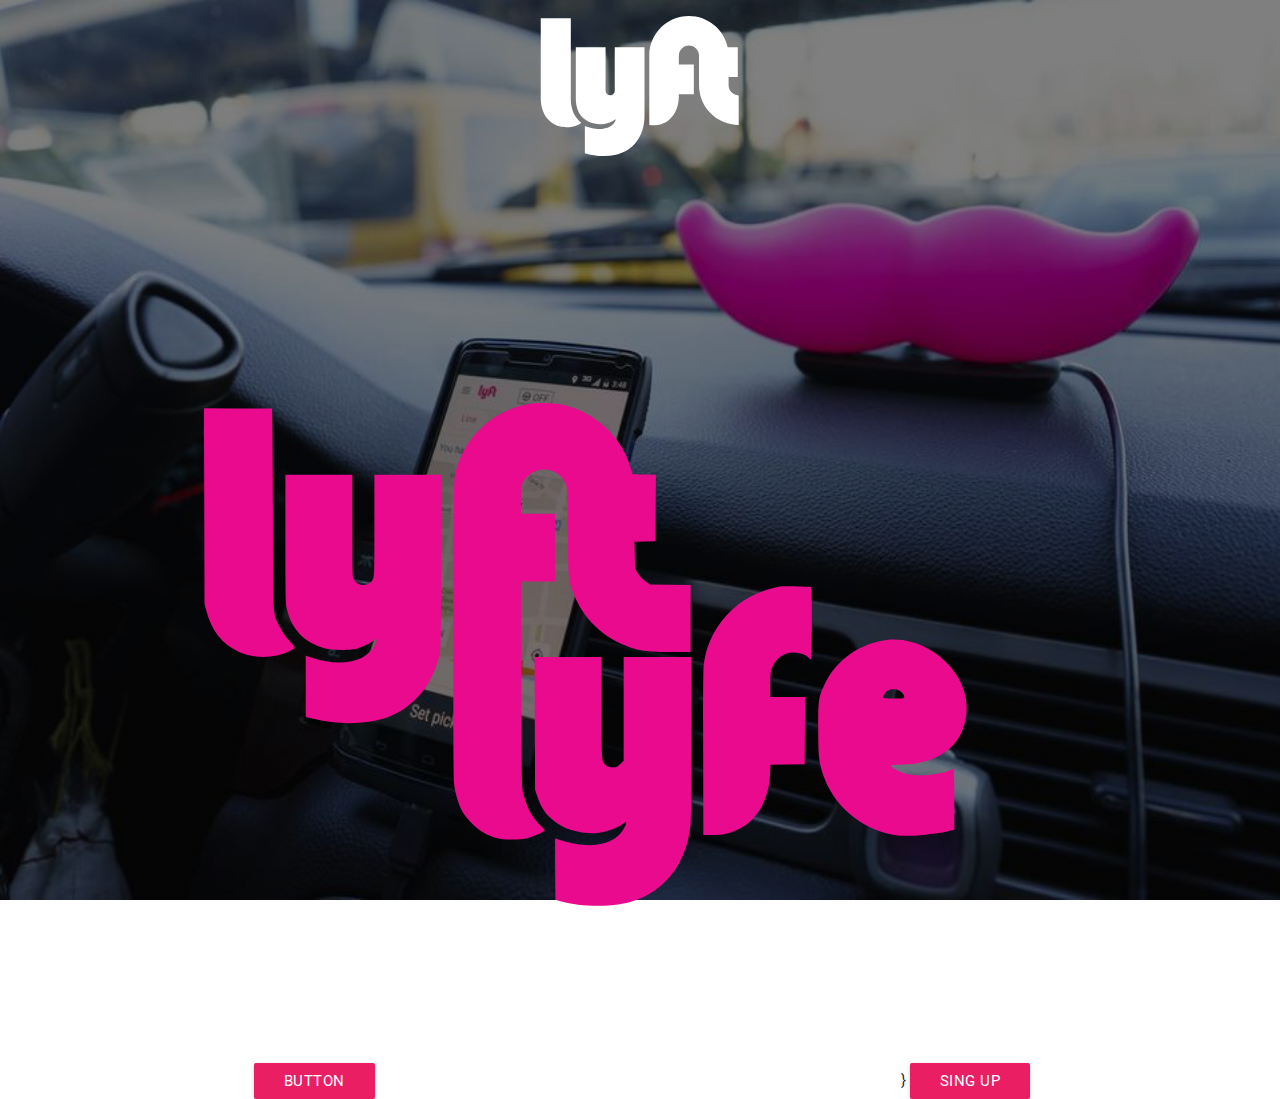
==== index.html @ e52572aa "funcioness" ====
<!DOCTYPE html>
  <html>
    <head>
      <!--LINKS-->
      <link href="https://fonts.googleapis.com/icon?family=Material+Icons" rel="stylesheet">
      <link type="text/css" rel="stylesheet" href="assets/css/materialize.min.css"  media="screen,projection"/>
      <link rel="stylesheet" href="assets/css/font-awesome.min.css">
      <link rel="stylesheet" href="assets/css/main.css">
      <title>FoodReto</title>

      <!--Let browser know website is optimized for mobile-->
      <meta name="viewport" content="width=device-width, user-scalable=no, initial-scale=1.0, maximum-scale=1.0, minimum-scale=1.0">
    </head>

    <body>

      <div class="container fondoStreet center">
        <div class="section headerlogo">
          <div class="row">
            <div class="  push-s4 col s4  pull-s4 ">
              <img src="assets/images/logo.svg" alt="">
            </div>
          </div>
        </div>
        <div class="row">
          <div class="  push-s1 col s9  pull-s2 ">
            <img class='logoD'src="assets/images/lyft-lyfe.svg" alt="">
          </div>
        </div>

        <div class="footer">
          <div class="row">
            <div class="col s6 center">
              <a class="waves-effect waves-light btn pink white-text ">button</a>
            </div>
             <div class="col s6 center">}
              <a href="phone.html" class="waves-effect waves-light btn pink white-text">SING UP</a>
             </div>
          </div>
        </div>
      </div> 
      
          


<!--SCRIPTS-->
      <script type="text/javascript" src="https://code.jquery.com/jquery-3.2.1.min.js"></script>
      <script type="text/javascript" src="assets/js/materialize.min.js"></script>
      <script type="text/javascript" src="assets/js/app.js"></script>
 

    </body>
  </html>
---- assets/css/main.css ----
.fondoStreet{
    background: linear-gradient(rgba(0, 0, 0, 0.5), rgba(0, 0, 0, 0.5)), url(../images/fondo.jpg) no-repeat;
    background-size: 100% 100vh;
    width: 100%;
    height: 100vh;

}
.logoD{
    padding-top: 5em;
    width: 80%;
}
.headerlogo{
    background-
}
#footPage{
    width: 100%;
    position: absolute;
    bottom: 0;
}
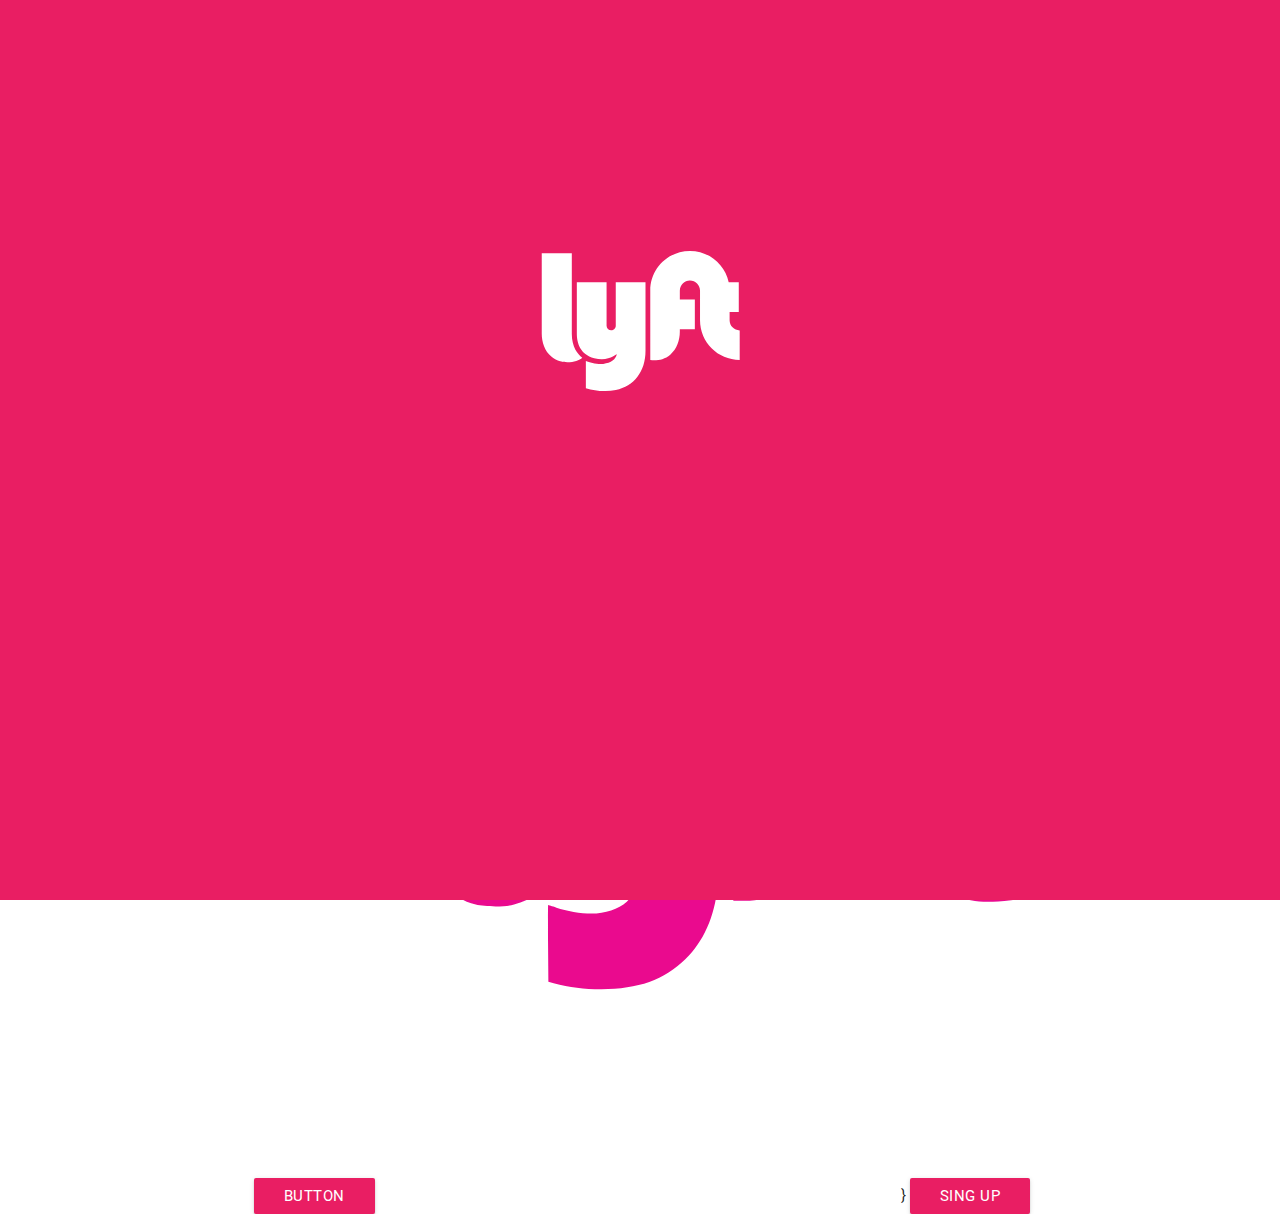
==== commit f47e68d3: "fade in" ====
--- a/index.html
+++ b/index.html
@@ -13,6 +13,9 @@
     </head>
 
     <body>
+      <div class="container pink center" id='splash'>
+           <img src="assets/images/logo.svg" alt="">
+      </div> 
 
       <div class="container fondoStreet center">
         <div class="section headerlogo">
--- a/assets/css/main.css
+++ b/assets/css/main.css
@@ -7,14 +7,27 @@
 
 }
 .logoD{
-    padding-top: 5em;
-    width: 80%;
+   
+    width: 100%;
+    
 }
-.headerlogo{
-    background-
-}
+
 #footPage{
     width: 100%;
     position: absolute;
     bottom: 0;
+}
+#splash{
+    position:absolute;
+    top:0;
+    left:0;
+    bottom:0;
+    width:100%;
+    height: 100vh;
+    z-index: 4;
+}
+
+#splash img{
+
+    margin-top: 250px;
 }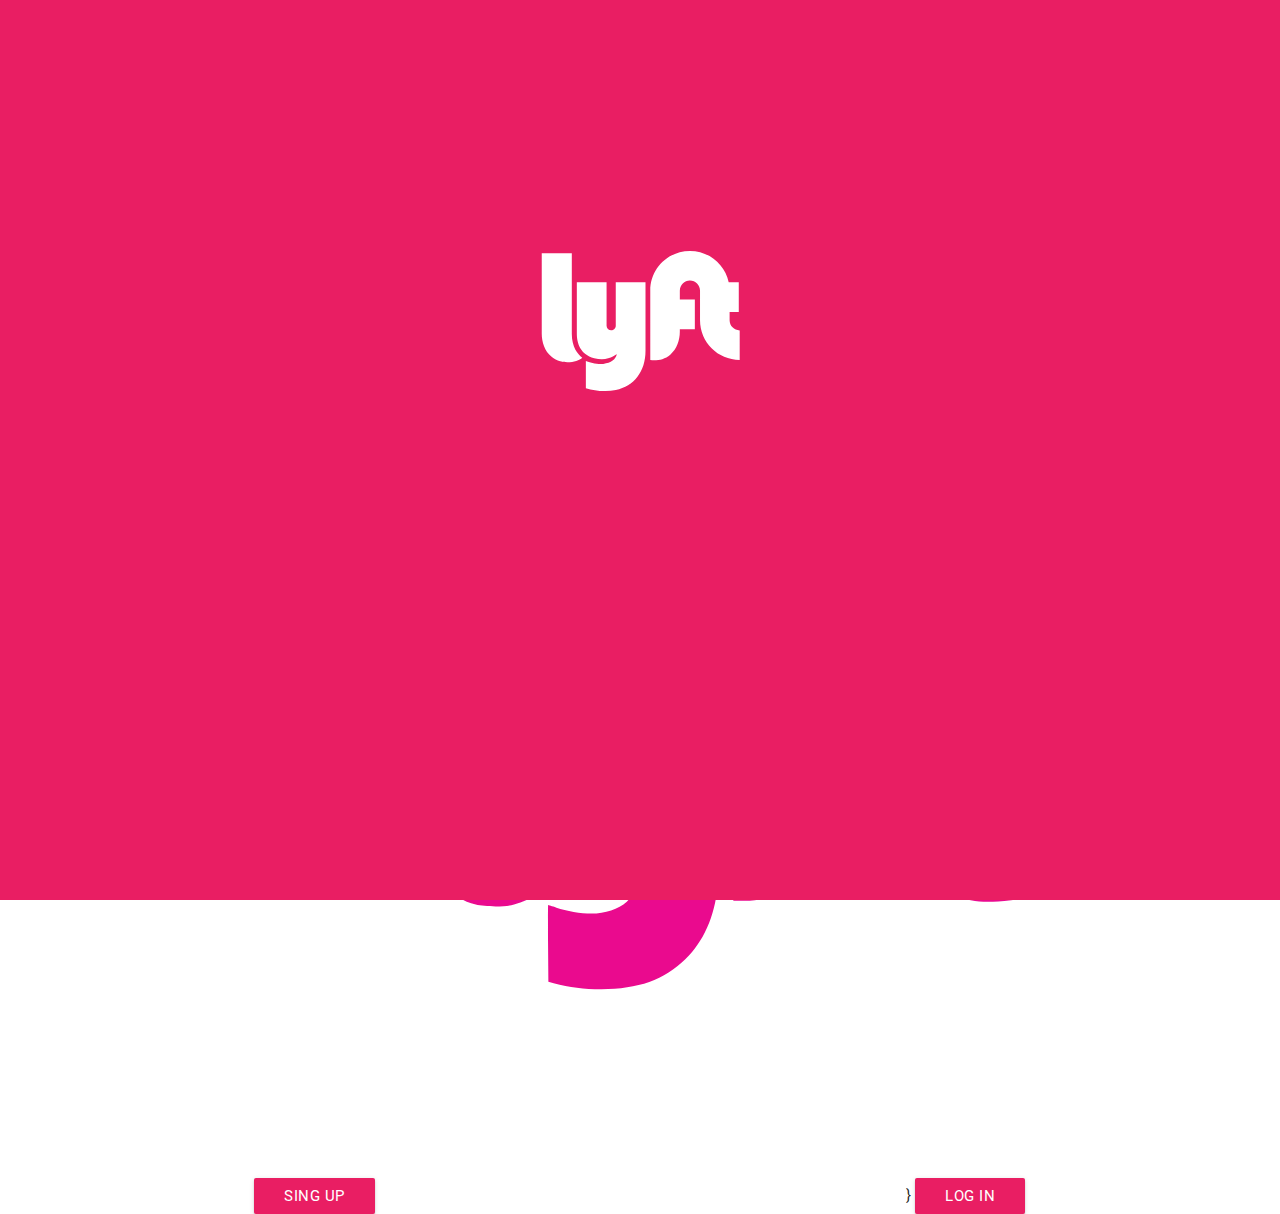
==== commit 0ffce65a: "bienvenido ready" ====
--- a/index.html
+++ b/index.html
@@ -34,10 +34,10 @@
         <div class="footer">
           <div class="row">
             <div class="col s6 center">
-              <a class="waves-effect waves-light btn pink white-text ">button</a>
+              <a class="waves-effect waves-light btn pink white-text ">SING UP</a>
             </div>
              <div class="col s6 center">}
-              <a href="phone.html" class="waves-effect waves-light btn pink white-text">SING UP</a>
+              <a href="phone.html" class="waves-effect waves-light btn pink white-text">LOG IN</a>
              </div>
           </div>
         </div>
--- a/assets/css/main.css
+++ b/assets/css/main.css
@@ -9,7 +9,7 @@
 .logoD{
    
     width: 100%;
-    
+
 }
 
 #footPage{
@@ -27,7 +27,11 @@
     z-index: 4;
 }
 
-#splash img{
+#splash img {
 
     margin-top: 250px;
+}
+#splash h1 {
+
+    margin-top: 150px;
 }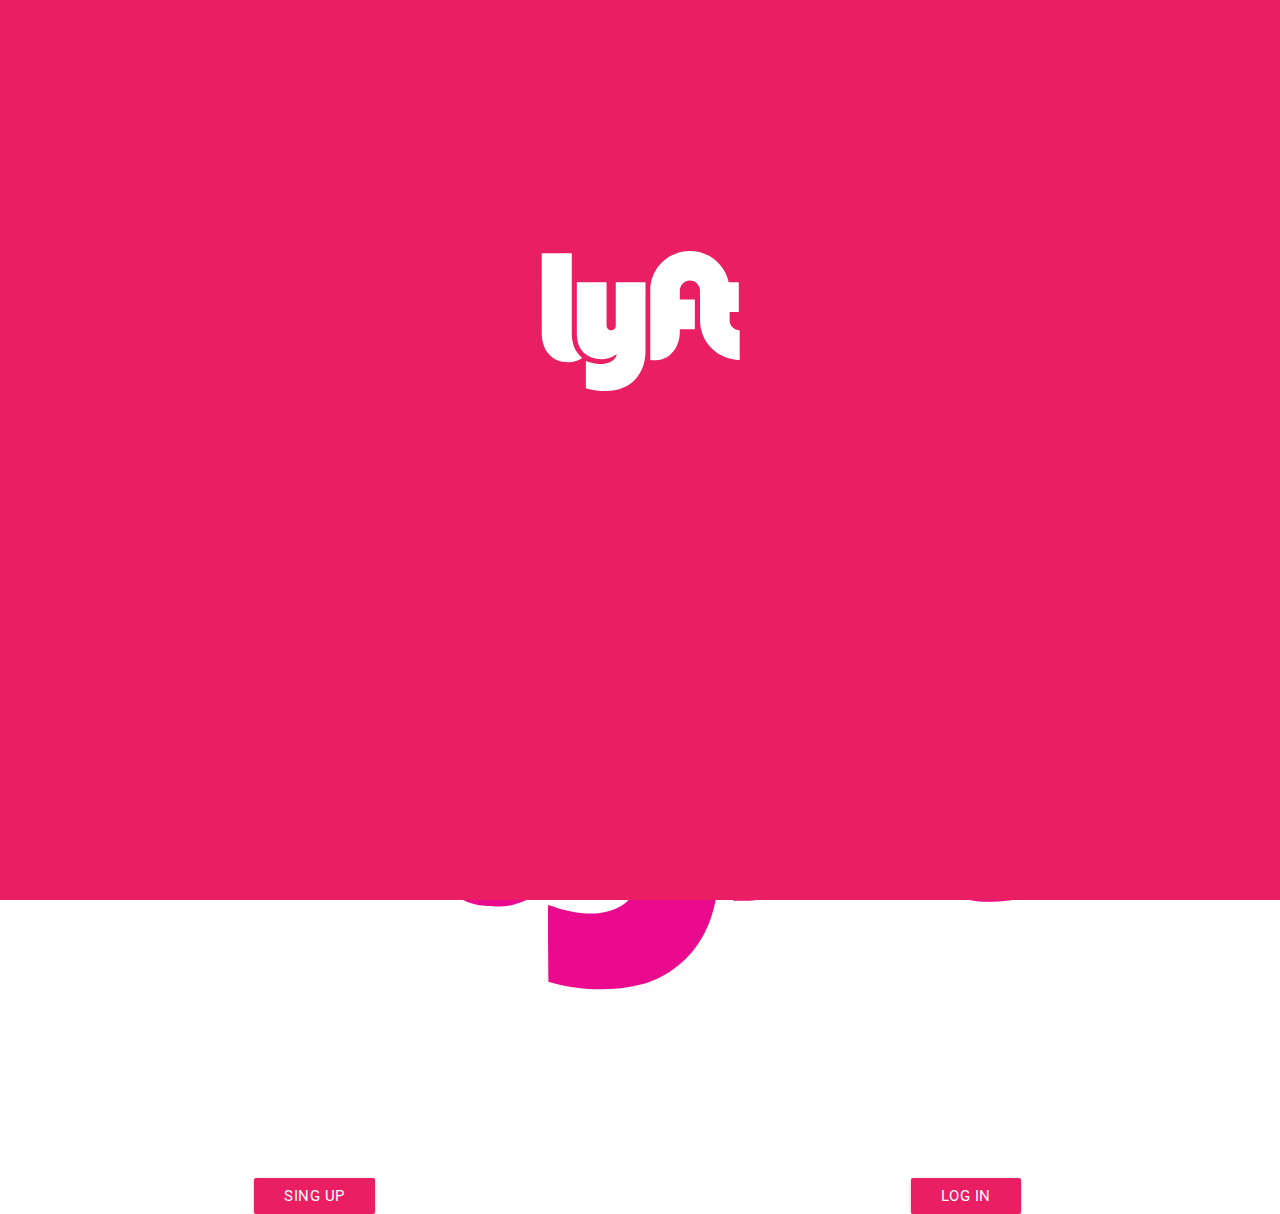
==== commit 9eb85be4: "eliminado carater especial del index" ====
--- a/index.html
+++ b/index.html
@@ -36,7 +36,7 @@
             <div class="col s6 center">
               <a class="waves-effect waves-light btn pink white-text ">SING UP</a>
             </div>
-             <div class="col s6 center">}
+             <div class="col s6 center">
               <a href="phone.html" class="waves-effect waves-light btn pink white-text">LOG IN</a>
              </div>
           </div>
